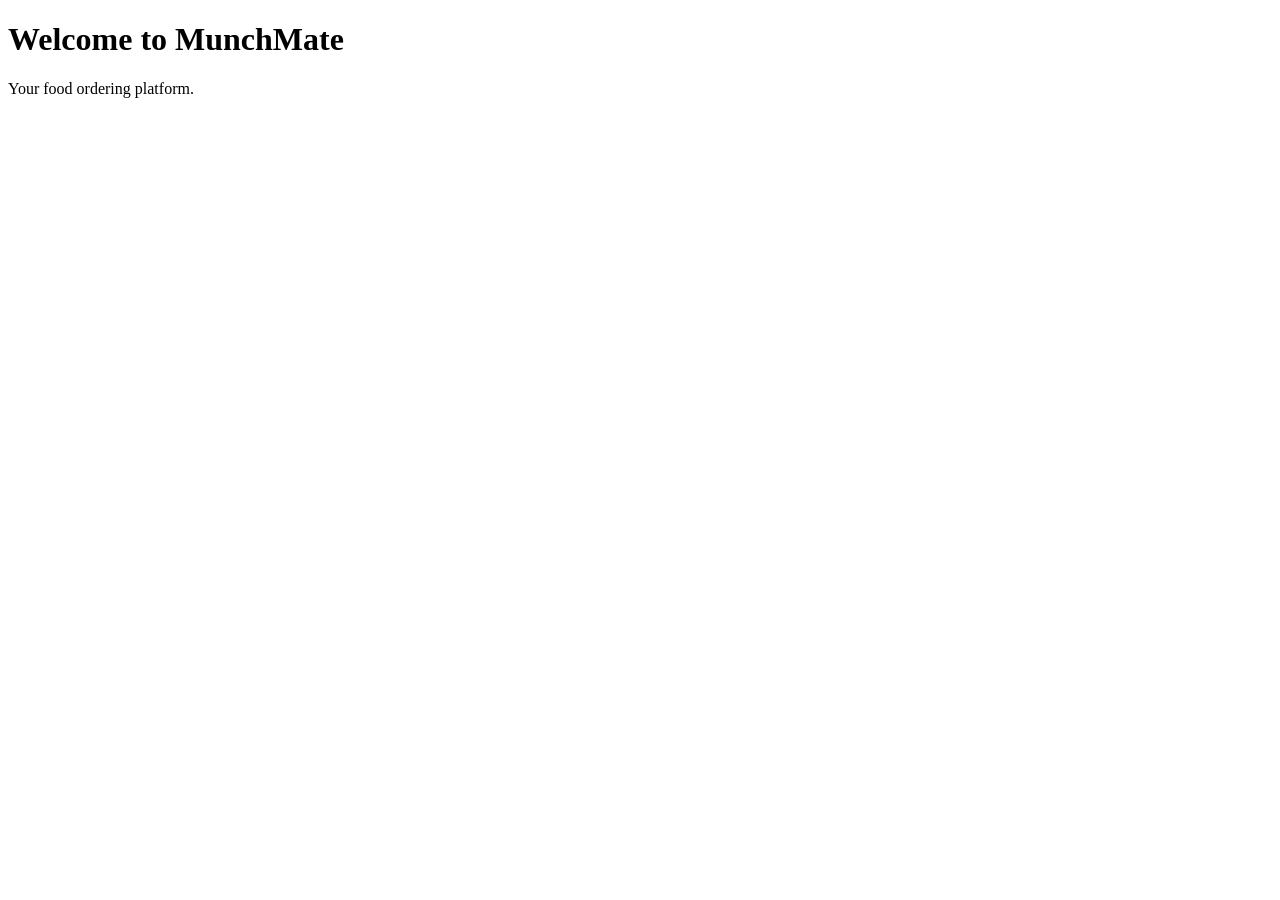
==== index.html @ 6e47810d "Create index.html for MunchMate landing page Initial HTML structure for MunchMate website." ====
<!DOCTYPE html>
<html lang="en">
<head>
    <meta charset="UTF-8">
    <meta name="viewport" content="width=device-width, initial-scale=1.0">

    <title>MunchMate</title>

    <meta
        name="description"
        content="MunchMate - A simple online food ordering and delivery platform."
    >
</head>

<body>

    <h1>Welcome to MunchMate</h1>

    <p>Your food ordering platform.</p>

</body>
</html>
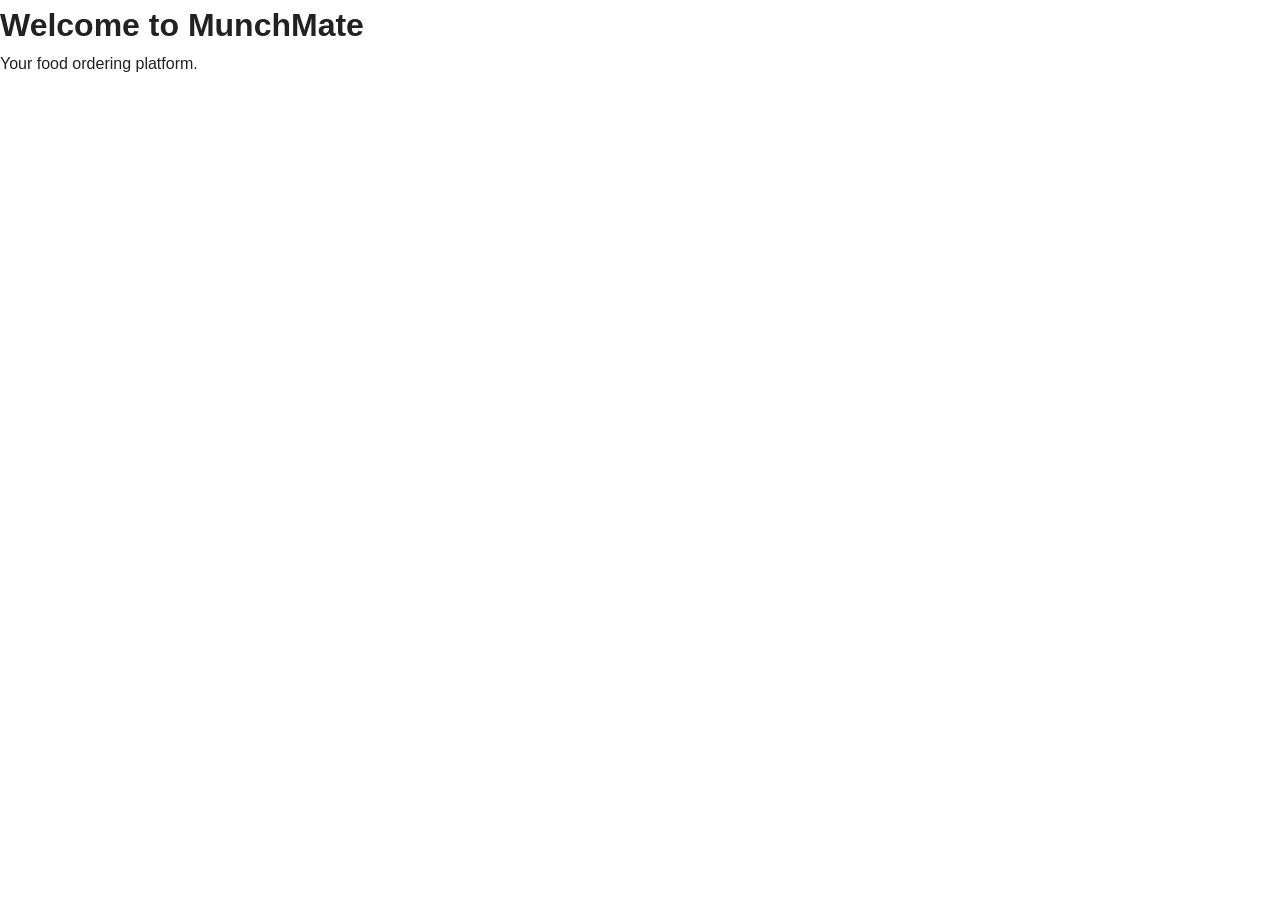
==== commit 3265703a: "Link main.css stylesheet in index.html Added a link to the main stylesheet for styling." ====
--- a/index.html
+++ b/index.html
@@ -5,6 +5,7 @@
     <meta name="viewport" content="width=device-width, initial-scale=1.0">
 
     <title>MunchMate</title>
+    <link rel="stylesheet" href="css/main.css">
 
     <meta
         name="description"
--- a/css/main.css
+++ b/css/main.css
@@ -0,0 +1,137 @@
+/* ========================================
+   MunchMate - Main Styles
+   Global styles used throughout the project
+   ======================================== */
+
+/* ---------- CSS Variables ---------- */
+
+:root {
+    --primary-color: #ff5a1f;
+    --primary-dark: #e64a12;
+
+    --text-color: #222222;
+    --text-light: #666666;
+
+    --background-color: #ffffff;
+    --surface-color: #f8f8f8;
+
+    --border-color: #e5e5e5;
+
+    --success-color: #198754;
+    --danger-color: #dc3545;
+
+    --border-radius: 10px;
+
+    --container-width: 1200px;
+
+    --shadow: 0 2px 10px rgba(0, 0, 0, 0.08);
+}
+
+/* ---------- Reset ---------- */
+
+* {
+    margin: 0;
+    padding: 0;
+    box-sizing: border-box;
+}
+
+/* ---------- Body ---------- */
+
+body {
+    font-family: Arial, Helvetica, sans-serif;
+    background-color: var(--background-color);
+    color: var(--text-color);
+    line-height: 1.6;
+}
+
+/* ---------- Images ---------- */
+
+img {
+    max-width: 100%;
+    display: block;
+}
+
+/* ---------- Links ---------- */
+
+a {
+    text-decoration: none;
+    color: inherit;
+}
+
+/* ---------- Buttons ---------- */
+
+button {
+    font-family: inherit;
+    cursor: pointer;
+}
+
+/* ---------- Container ---------- */
+
+.container {
+    width: 90%;
+    max-width: var(--container-width);
+    margin: 0 auto;
+}
+
+/* ---------- Common Button ---------- */
+
+.btn {
+    display: inline-block;
+    padding: 10px 18px;
+    border: none;
+    border-radius: var(--border-radius);
+    font-size: 15px;
+    font-weight: 600;
+    cursor: pointer;
+}
+
+.btn-primary {
+    background-color: var(--primary-color);
+    color: white;
+}
+
+.btn-primary:hover {
+    background-color: var(--primary-dark);
+}
+
+/* ---------- Cards ---------- */
+
+.card {
+    background-color: var(--background-color);
+    border: 1px solid var(--border-color);
+    border-radius: var(--border-radius);
+    box-shadow: var(--shadow);
+}
+
+/* ---------- Form Elements ---------- */
+
+input,
+select,
+textarea {
+    width: 100%;
+    padding: 11px 12px;
+    border: 1px solid var(--border-color);
+    border-radius: var(--border-radius);
+    font-family: inherit;
+    font-size: 15px;
+}
+
+input:focus,
+select:focus,
+textarea:focus {
+    outline: none;
+    border-color: var(--primary-color);
+}
+
+/* ---------- Responsive ---------- */
+
+@media (max-width: 768px) {
+
+    .container {
+        width: 94%;
+    }
+
+    .btn {
+        padding: 9px 15px;
+    }
+}
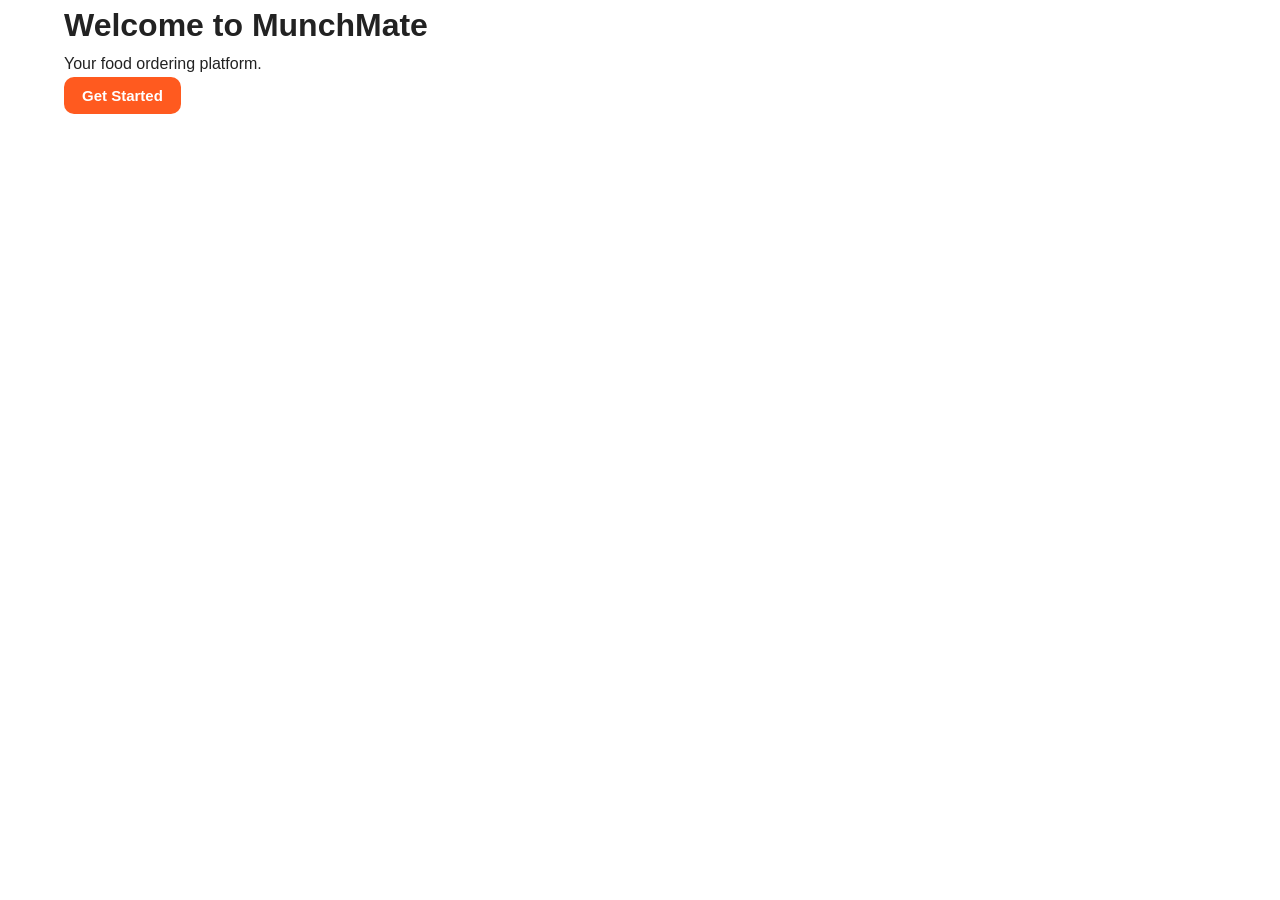
==== commit 475d7023: "Refactor index.html structure and add button" ====
--- a/index.html
+++ b/index.html
@@ -15,9 +15,17 @@
 
 <body>
 
-    <h1>Welcome to MunchMate</h1>
+    <div class="container">
 
-    <p>Your food ordering platform.</p>
+        <h1>Welcome to MunchMate</h1>
+
+        <p>Your food ordering platform.</p>
+
+        <button class="btn btn-primary">
+            Get Started
+        </button>
+
+    </div>
 
 </body>
 </html>
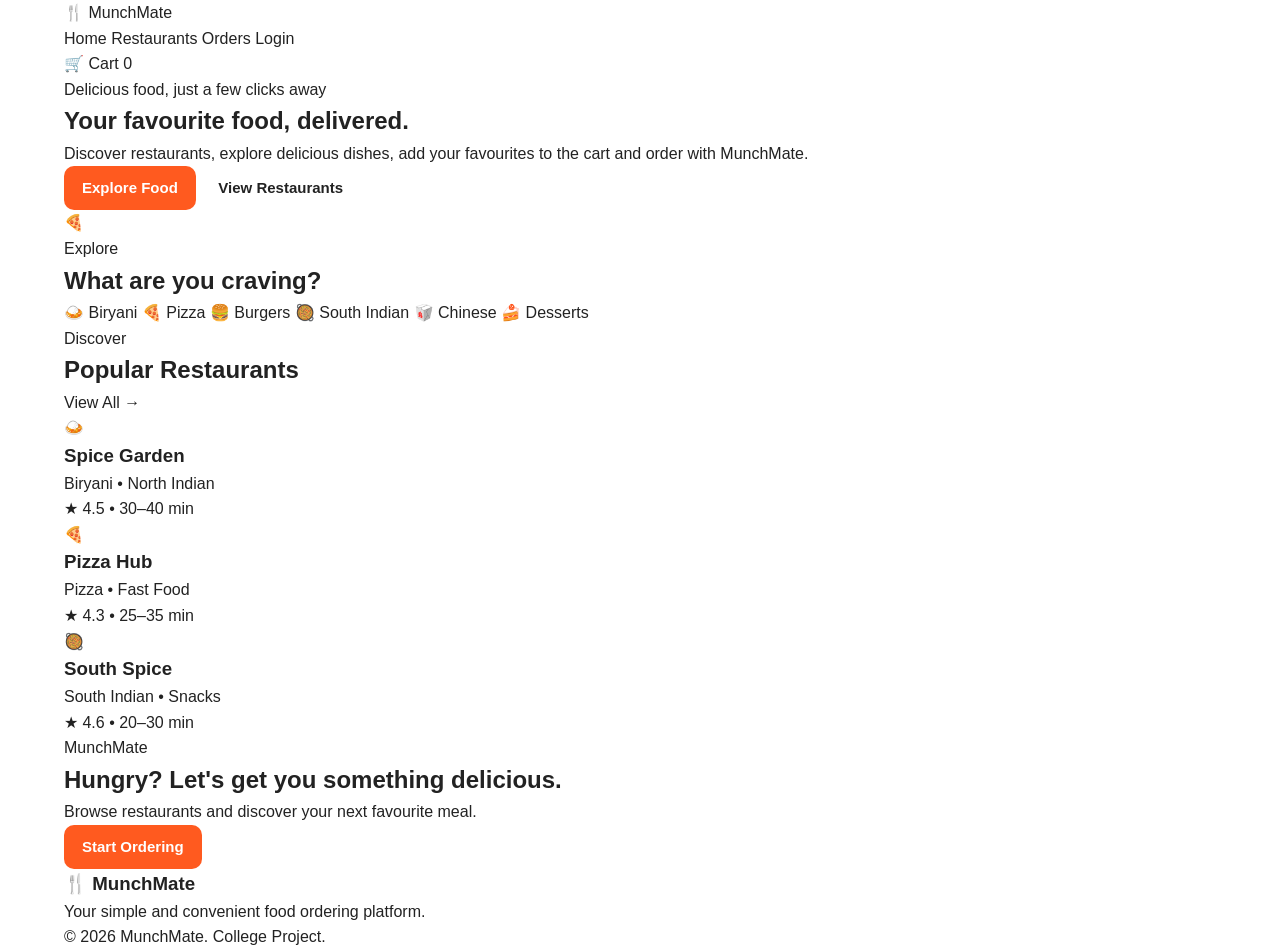
==== commit fa6d89f6: "Update index.html" ====
--- a/index.html
+++ b/index.html
@@ -1,31 +1,401 @@
 <!DOCTYPE html>
 <html lang="en">
+
 <head>
     <meta charset="UTF-8">
-    <meta name="viewport" content="width=device-width, initial-scale=1.0">
+
+    <meta
+        name="viewport"
+        content="width=device-width, initial-scale=1.0"
+    >
 
     <title>MunchMate</title>
-    <link rel="stylesheet" href="css/main.css">
 
     <meta
         name="description"
         content="MunchMate - A simple online food ordering and delivery platform."
     >
+
+    <!-- Main Global CSS -->
+    <link rel="stylesheet" href="css/main.css">
 </head>
 
 <body>
 
-    <div class="container">
-
-        <h1>Welcome to MunchMate</h1>
-
-        <p>Your food ordering platform.</p>
-
-        <button class="btn btn-primary">
-            Get Started
-        </button>
-
-    </div>
+    <!-- ==============================
+         Header / Navigation
+         ============================== -->
+
+    <header class="main-header">
+
+        <div class="container navbar">
+
+            <!-- Logo -->
+            <a href="index.html" class="brand">
+                <span class="brand-icon">🍴</span>
+                <span class="brand-name">MunchMate</span>
+            </a>
+
+            <!-- Navigation -->
+            <nav class="main-nav" aria-label="Main navigation">
+
+                <a href="index.html" class="nav-link active">
+                    Home
+                </a>
+
+                <a href="#" class="nav-link">
+                    Restaurants
+                </a>
+
+                <a href="#" class="nav-link">
+                    Orders
+                </a>
+
+                <a href="#" class="nav-link">
+                    Login
+                </a>
+
+            </nav>
+
+            <!-- Cart -->
+            <a href="#" class="cart-link">
+                🛒
+                <span>Cart</span>
+                <span class="cart-count">0</span>
+            </a>
+
+        </div>
+
+    </header>
+
+
+    <!-- ==============================
+         Main Content
+         ============================== -->
+
+    <main>
+
+        <!-- Hero Section -->
+
+        <section class="hero-section">
+
+            <div class="container hero-content">
+
+                <div class="hero-text">
+
+                    <p class="hero-label">
+                        Delicious food, just a few clicks away
+                    </p>
+
+                    <h1>
+                        Your favourite food,
+                        <span>delivered.</span>
+                    </h1>
+
+                    <p class="hero-description">
+                        Discover restaurants, explore delicious dishes,
+                        add your favourites to the cart and order with
+                        MunchMate.
+                    </p>
+
+                    <div class="hero-actions">
+
+                        <a href="#" class="btn btn-primary">
+                            Explore Food
+                        </a>
+
+                        <a href="#" class="btn btn-secondary">
+                            View Restaurants
+                        </a>
+
+                    </div>
+
+                </div>
+
+
+                <div class="hero-image">
+
+                    <div class="food-placeholder">
+                        🍕
+                    </div>
+
+                </div>
+
+            </div>
+
+        </section>
+
+
+        <!-- Categories -->
+
+        <section class="categories-section">
+
+            <div class="container">
+
+                <div class="section-heading">
+
+                    <div>
+                        <p class="section-label">
+                            Explore
+                        </p>
+
+                        <h2>
+                            What are you craving?
+                        </h2>
+                    </div>
+
+                </div>
+
+
+                <div class="category-grid">
+
+                    <a href="#" class="category-card">
+                        <span class="category-icon">🍛</span>
+                        <span>Biryani</span>
+                    </a>
+
+                    <a href="#" class="category-card">
+                        <span class="category-icon">🍕</span>
+                        <span>Pizza</span>
+                    </a>
+
+                    <a href="#" class="category-card">
+                        <span class="category-icon">🍔</span>
+                        <span>Burgers</span>
+                    </a>
+
+                    <a href="#" class="category-card">
+                        <span class="category-icon">🥘</span>
+                        <span>South Indian</span>
+                    </a>
+
+                    <a href="#" class="category-card">
+                        <span class="category-icon">🥡</span>
+                        <span>Chinese</span>
+                    </a>
+
+                    <a href="#" class="category-card">
+                        <span class="category-icon">🍰</span>
+                        <span>Desserts</span>
+                    </a>
+
+                </div>
+
+            </div>
+
+        </section>
+
+
+        <!-- Popular Restaurants -->
+
+        <section class="restaurants-section">
+
+            <div class="container">
+
+                <div class="section-heading">
+
+                    <div>
+                        <p class="section-label">
+                            Discover
+                        </p>
+
+                        <h2>
+                            Popular Restaurants
+                        </h2>
+                    </div>
+
+                    <a href="#" class="view-all">
+                        View All →
+                    </a>
+
+                </div>
+
+
+                <div class="restaurant-grid">
+
+                    <article class="restaurant-card">
+
+                        <div class="restaurant-image">
+                            🍛
+                        </div>
+
+                        <div class="restaurant-info">
+
+                            <h3>
+                                Spice Garden
+                            </h3>
+
+                            <p class="restaurant-cuisine">
+                                Biryani • North Indian
+                            </p>
+
+                            <div class="restaurant-meta">
+
+                                <span class="rating">
+                                    ★ 4.5
+                                </span>
+
+                                <span>
+                                    •
+                                </span>
+
+                                <span>
+                                    30–40 min
+                                </span>
+
+                            </div>
+
+                        </div>
+
+                    </article>
+
+
+                    <article class="restaurant-card">
+
+                        <div class="restaurant-image">
+                            🍕
+                        </div>
+
+                        <div class="restaurant-info">
+
+                            <h3>
+                                Pizza Hub
+                            </h3>
+
+                            <p class="restaurant-cuisine">
+                                Pizza • Fast Food
+                            </p>
+
+                            <div class="restaurant-meta">
+
+                                <span class="rating">
+                                    ★ 4.3
+                                </span>
+
+                                <span>
+                                    •
+                                </span>
+
+                                <span>
+                                    25–35 min
+                                </span>
+
+                            </div>
+
+                        </div>
+
+                    </article>
+
+
+                    <article class="restaurant-card">
+
+                        <div class="restaurant-image">
+                            🥘
+                        </div>
+
+                        <div class="restaurant-info">
+
+                            <h3>
+                                South Spice
+                            </h3>
+
+                            <p class="restaurant-cuisine">
+                                South Indian • Snacks
+                            </p>
+
+                            <div class="restaurant-meta">
+
+                                <span class="rating">
+                                    ★ 4.6
+                                </span>
+
+                                <span>
+                                    •
+                                </span>
+
+                                <span>
+                                    20–30 min
+                                </span>
+
+                            </div>
+
+                        </div>
+
+                    </article>
+
+                </div>
+
+            </div>
+
+        </section>
+
+
+        <!-- Call To Action -->
+
+        <section class="cta-section">
+
+            <div class="container cta-content">
+
+                <div>
+
+                    <p class="section-label">
+                        MunchMate
+                    </p>
+
+                    <h2>
+                        Hungry? Let's get you something delicious.
+                    </h2>
+
+                    <p>
+                        Browse restaurants and discover your next
+                        favourite meal.
+                    </p>
+
+                </div>
+
+                <a href="#" class="btn btn-primary">
+                    Start Ordering
+                </a>
+
+            </div>
+
+        </section>
+
+    </main>
+
+
+    <!-- ==============================
+         Footer
+         ============================== -->
+
+    <footer class="main-footer">
+
+        <div class="container footer-content">
+
+            <div>
+
+                <h3>
+                    🍴 MunchMate
+                </h3>
+
+                <p>
+                    Your simple and convenient food ordering platform.
+                </p>
+
+            </div>
+
+            <p>
+                © 2026 MunchMate. College Project.
+            </p>
+
+        </div>
+
+    </footer>
+
+
+    <!-- JavaScript Configuration -->
+    <script src="js/config.js"></script>
 
 </body>
+
 </html>
